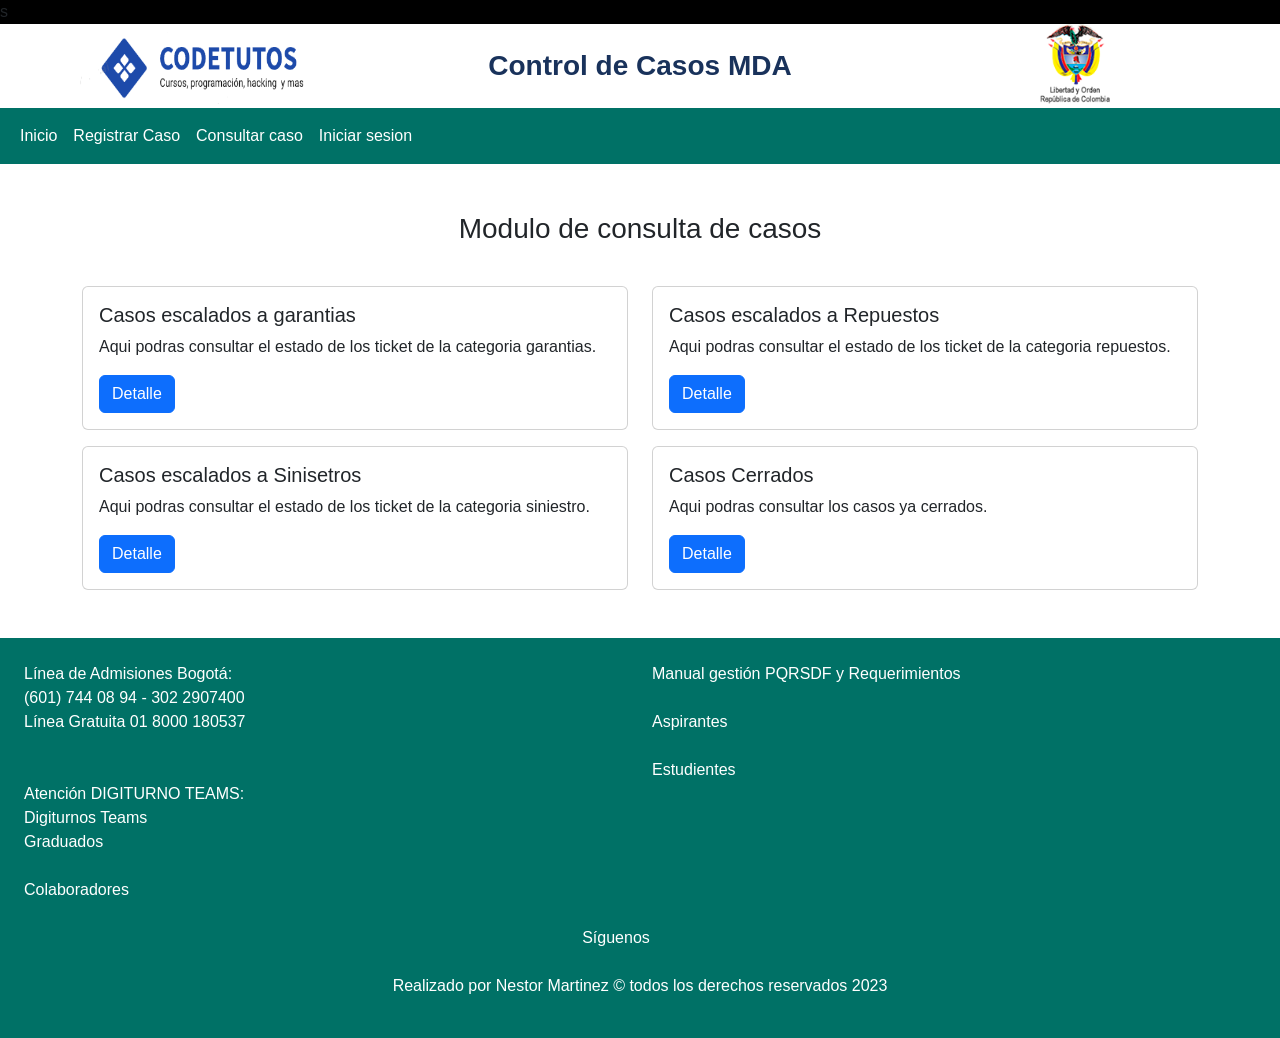
==== consulta.html @ 5a981d92 "v 0.0.0.1" ====
<!DOCTYPE html>
<html lang="en">

<head>
    <meta charset="UTF-8">
    <meta name="viewport" content="width=device-width, initial-scale=1.0">
    <title>MDA</title>
    <link rel="shortcut icon" href="img/6771CodeTutos.ico" type="image/x-icon">
    <link rel="stylesheet" href="css/bootstrap.min.css">
    <link rel="stylesheet" href="css/app.css">
</head>

<body>
    <!-----------------------------------------------------------------------------------------
                                          INICIO
    --------------------------------------------------------------------------------------------- -->

    <div class="row">
        <div class="col-4 bg-black" height="14px">s</div>
        <div class="col-4 bg-black" height="14px"></div>
        <div class="col-4 bg-black" height="14px"></div>

    </div>
    <!-----------------------------------------------------------------------------------------
                                             ESCUDO
        --------------------------------------------------------------------------------------------- -->
    <div class="row text-center">
        <div class="col-sm-12 col-md-4 d-none d-md-block d-lg-block"><img src="img/CodeTutos.png" alt="" width="250px"
                height="80px"></div>
        <div class="col-sm-12 col-md-4 titulo">Control de Casos MDA</div>
        <div class="col-sm-12 col-md-4 d-sm-inline-block"><img src="img/escudo_colombia.png" alt="" width="78px"
                height="80px">
        </div>
    </div>

    <!-----------------------------------------------------------------------------------------
                                              BARRA DE NAVEGACION
        --------------------------------------------------------------------------------------------- -->


    <nav class="navbar navbar-ligth barracolor navbar-expand-lg ">
        <div class="container-fluid  ">
            <a href="" class="navbar-brand d-md-none">
                <img src="img/CodeTutos.png" alt="" width="150px">
            </a>
            <!-- boton -->
            <button class="navbar-toggler" type="button" data-bs-toggle="collapse" data-bs-target="#menu"
                aria-controls="menu" aria-expanded="false">
                <span class="navbar-toggler-icon"></span>
            </button>

            <div class="collapse navbar-collapse   " id="menu">
                <ul class="navbar-nav d-flex justify-content-evenly ">
                    <li class="nav-item"><a href="index.html" class="nav-link barracolor">Inicio</a></li>
                    <li class="nav-item"><a href="registrar.html" class="nav-link barracolor">Registrar Caso</a></li>
                    <li class="nav-item"><a href="consulta.html" class="nav-link barracolor">Consultar caso</a></li>
                    <li class="nav-item"><a href="iniciar_sesion.html" class="nav-link barracolor">Iniciar sesion</a>
                    </li>

                </ul>
            </div>
        </div>

    </nav>
    <!-----------------------------------------------------------------------------------------
                                              final heaader
        --------------------------------------------------------------------------------------------- -->

    <main class="d-flex flex-column justify-content-center container mb-5">


        <h3 class="text-center mt-5">Modulo de consulta de casos</h3>

        <div class="row mt-3">
            <div class="col-sm-6 mt-3">
                <div class="card">
                    <div class="card-body">
                        <h5 class="card-title">Casos escalados a garantias</h5>
                        <p class="card-text">Aqui podras consultar el estado de los ticket de la categoria garantias.
                        </p>
                        <a href="garantias.html" class="btn btn-primary">Detalle</a>
                    </div>
                </div>
            </div>
            <div class="col-sm-6 mt-3">
                <div class="card">
                    <div class="card-body">
                        <h5 class="card-title">Casos escalados a Repuestos</h5>
                        <p class="card-text">Aqui podras consultar el estado de los ticket de la categoria repuestos.
                        </p>
                        <a href="#" class="btn btn-primary">Detalle</a>
                    </div>
                </div>
            </div>

            <div class="col-sm-6 mt-3">
                <div class="card">
                    <div class="card-body">
                        <h5 class="card-title">Casos escalados a Sinisetros</h5>
                        <p class="card-text">Aqui podras consultar el estado de los ticket de la categoria siniestro.
                        </p>
                        <a href="#" class="btn btn-primary">Detalle</a>
                    </div>
                </div>
            </div>

            <div class="col-sm-6 mt-3">
                <div class="card">
                    <div class="card-body">
                        <h5 class="card-title">Casos Cerrados</h5>
                        <p class="card-text">Aqui podras consultar los casos ya cerrados.
                        </p>
                        <a href="#" class="btn btn-primary">Detalle</a>
                    </div>
                </div>
            </div>







        </div>
    </main>


    <!-----------------------------------------------------------------------------------------
                                           footer
    --------------------------------------------------------------------------------------------- -->

    <div class="footer-propidades p-4 barracolor">
        <footer>


            <div class="row">
                <div class="col-6">
                    Línea de Admisiones Bogotá: <br />
                    (601) 744 08 94 - 302 2907400<br />
                    Línea Gratuita 01 8000 180537<br /><br /><br />

                    Atención DIGITURNO TEAMS:<br />
                    Digiturnos Teams <br />
                </div>
                <div class="col-6">
                    Manual gestión PQRSDF y Requerimientos <br /><br />
                    Aspirantes <br /><br />
                    Estudientes <br /><br />

                </div>
                <div class="col-md-4">
                    Graduados <br /><br />
                    Colaboradores<br /><br />
                </div>
            </div>
            <div class="containercentro">
                <div class="row text-center mb-2">
                    <div class="c-redes d-flex justify-content-center gap-3">
                        <p class="siguenos">Síguenos</p>
                        <a href=""><img class="redes" src="img/facebook.svg" width="30" class="text-center"
                                alt="" /></a>
                        <a href=""><img class="redes" src="img/twitter.svg" width="30" class="text-center" alt="" /></a>
                        <a href=""><img class="redes" src="img/youtube.svg" width="30" class="text-center" alt="" /></a>
                    </div>
                </div>

                <div class="row text-center">
                    <p> Realizado por Nestor Martinez © todos los
                        derechos reservados 2023</p>
                </div>
            </div>
        </footer>



        <!-----------------------------------------------------------------------------------------
                                           final
    --------------------------------------------------------------------------------------------- -->


</body>
<script src="js/bundle.min.js"></script>

</html>
---- css/app.css ----
:root{
    --colorletratitulo:#19325B;
    --colorbarra: rgb(0,113,102);
    --colorbtns:#19325B;
}

.titulo{
    color: var(--colorletratitulo);
    font-size: 28px;
    line-height: 3;
    font-weight: 700;
}
.barracolor{
    background-color: var(--colorbarra);
    color: white;
}

body{
font-family: "Roboto", "Odoo Unicode Support Noto", sans-serif;
}
.btn_verde{
    background-color: var(--colorbtns);
    color: white;
    width: 120px;
}
caption{
    color: var(--colorletratitulo);
    font-size: 22px;
    font-weight: 600;
}
h5{
    color: rgb(25, 119, 4);
}
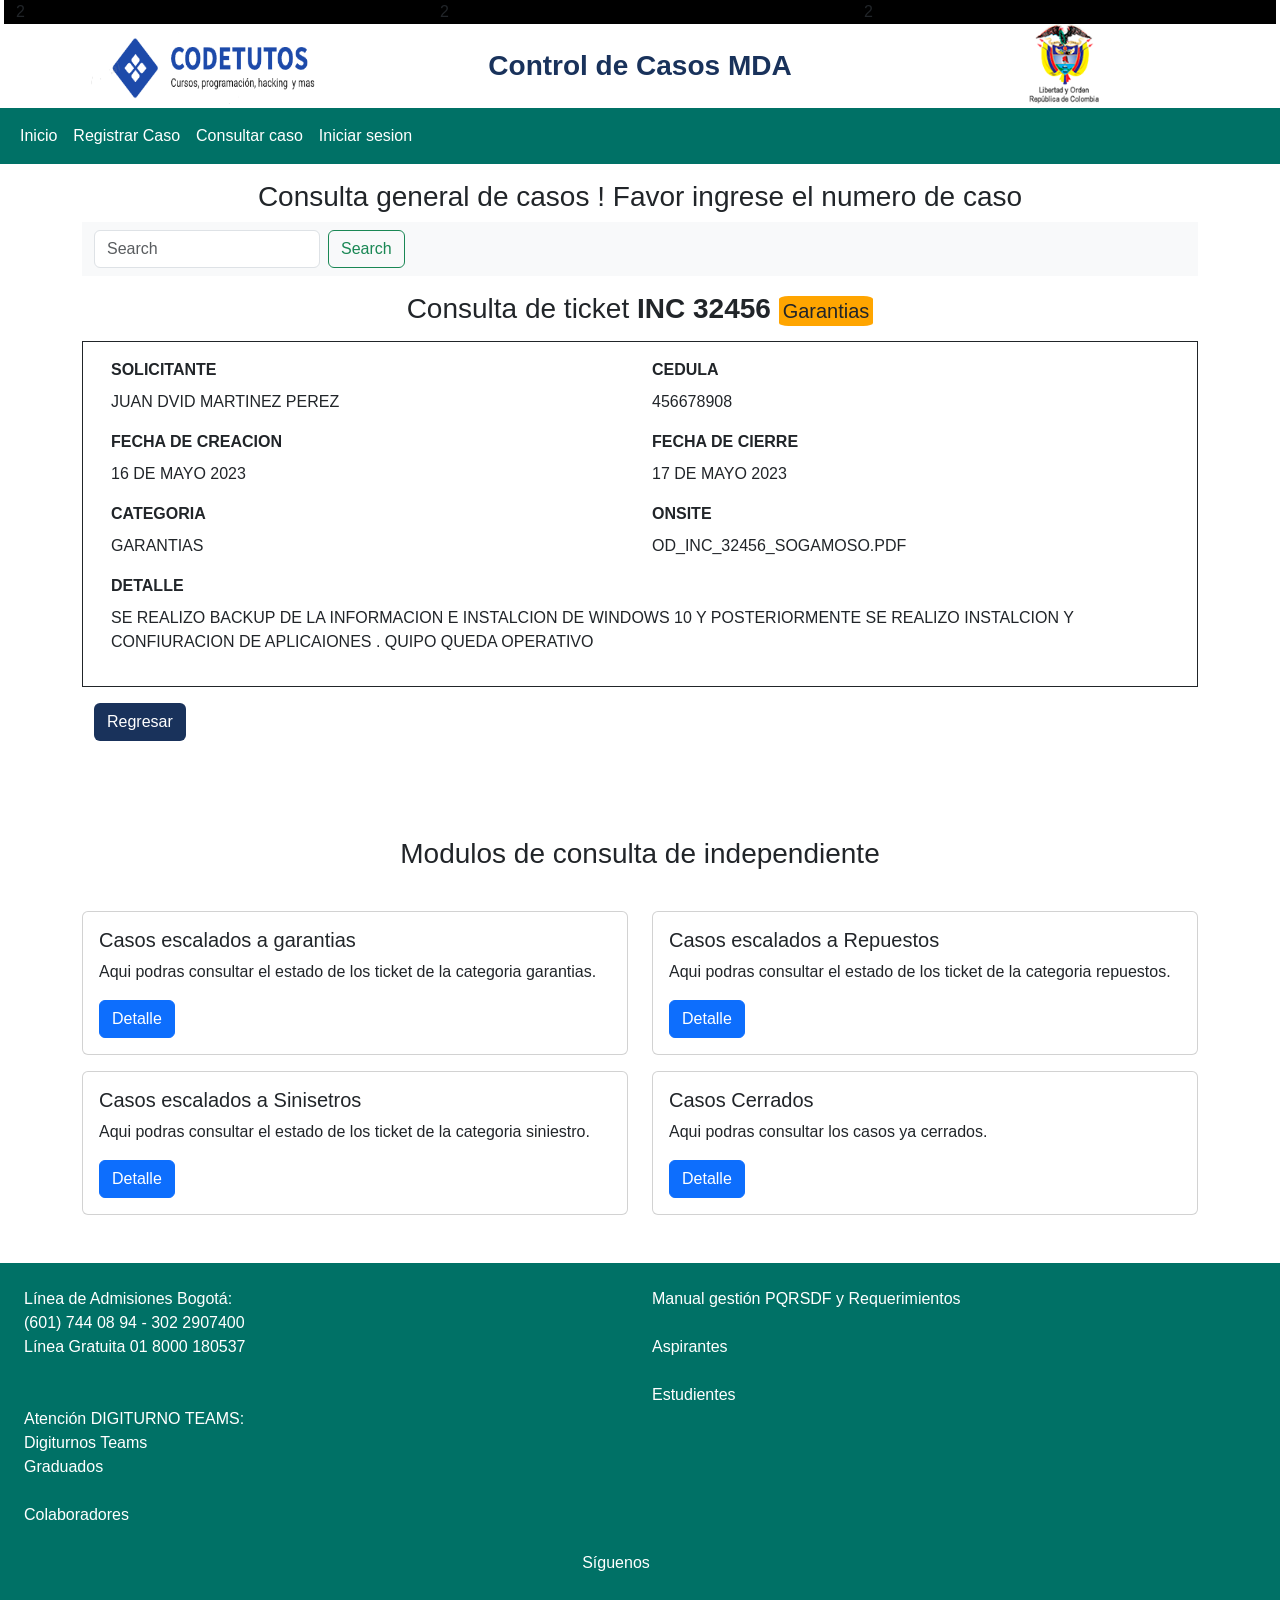
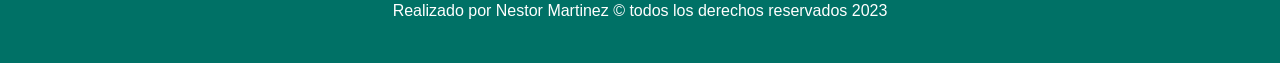
==== commit d9ab34ab: "v 0.0.0.2" ====
--- a/consulta.html
+++ b/consulta.html
@@ -15,16 +15,16 @@
                                           INICIO
     --------------------------------------------------------------------------------------------- -->
 
-    <div class="row">
-        <div class="col-4 bg-black" height="14px">s</div>
-        <div class="col-4 bg-black" height="14px"></div>
-        <div class="col-4 bg-black" height="14px"></div>
+    <div class="row mx-1">
+        <div class="col-4 bg-black" height="14px">2</div>
+        <div class="col-4 bg-black" height="14px">2</div>
+        <div class="col-4 bg-black" height="14px">2</div>
 
     </div>
     <!-----------------------------------------------------------------------------------------
                                              ESCUDO
         --------------------------------------------------------------------------------------------- -->
-    <div class="row text-center">
+    <div class="row mx-1 text-center ">
         <div class="col-sm-12 col-md-4 d-none d-md-block d-lg-block"><img src="img/CodeTutos.png" alt="" width="250px"
                 height="80px"></div>
         <div class="col-sm-12 col-md-4 titulo">Control de Casos MDA</div>
@@ -67,9 +67,83 @@
         --------------------------------------------------------------------------------------------- -->
 
     <main class="d-flex flex-column justify-content-center container mb-5">
-
-
-        <h3 class="text-center mt-5">Modulo de consulta de casos</h3>
+        <!-----------------------------------------------------------------------------------------
+                                              Modulo de busqueda general
+        --------------------------------------------------------------------------------------------- -->
+        <h3 class="text-center mt-3">Consulta general de casos ! Favor ingrese el numero de caso</h3>
+        <nav class="navbar navbar-light bg-light">
+            <div class="container-fluid">
+                <form class="d-flex">
+                    <input class="form-control me-2" type="search" placeholder="Search" aria-label="Search">
+                    <button class="btn btn-outline-success" type="submit">Search</button>
+                </form>
+            </div>
+        </nav>
+
+
+
+
+        <main class="d-flex justify-content-center flex-column  m-auto">
+            <h3 class="my-3 text-center">Consulta de ticket <span class="span_conultaticket">INC 32456</span>
+                <span class="categoria_caso bg- p-1 ">Garantias</span>
+            </h3>
+            <div class="container">
+                <form action="" class="formulario  row border border-dark p-3 mb-3 ">
+
+
+
+                    <div class="col-12 col-md-6">
+                        <label for="Solicitante" class="form-label fw-bold text-uppercase">Solicitante</label>
+                        <P class="text-uppercase">Juan Dvid Martinez Perez</P>
+                    </div>
+                    <div class="col-12 col-md-6">
+                        <label for="Solicitante" class="form-label fw-bold text-uppercase">Cedula</label>
+                        <P class="text-uppercase">456678908</P>
+                    </div>
+
+                    <div class="col-12 col-md-6">
+                        <label for="Solicitante" class="form-label fw-bold text-uppercase">fecha de creacion</label>
+                        <P class="text-uppercase">16 de mayo 2023</P>
+                    </div>
+
+                    <div class="col-12 col-md-6">
+                        <label for="Solicitante" class="form-label fw-bold text-uppercase">fecha de cierre</label>
+                        <P class="text-uppercase">17 de mayo 2023</P>
+                    </div>
+
+
+
+                    <div class="col-12 col-md-6">
+                        <label for="Solicitante" class="form-label fw-bold text-uppercase">Categoria</label>
+                        <P class="text-uppercase">Garantias</P>
+                    </div>
+
+                    <div class="col-12 col-md-6">
+                        <label for="Solicitante" class="form-label fw-bold text-uppercase">Onsite</label>
+                        <P class="text-uppercase">od_inc_32456_sogamoso.pdf</P>
+                    </div>
+
+                    <div class="col-12 col-md-12">
+                        <label for="Solicitante" class="form-label fw-bold text-uppercase">detalle</label>
+                        <P class="text-uppercase">Se realizo backup de la informacion e instalcion de windows 10 y
+                            posteriormente se realizo instalcion y confiuracion de aplicaiones . quipo queda operativo
+                        </P>
+                    </div>
+
+
+                    <!-- <input type="submit" value="Agregar" class="btn btn_verde mt-3 col-2" /> -->
+
+
+
+
+                </form>
+                <a href="garantias.html" class="btn btn_verde mb-5">Regresar</a>
+            </div>
+        </main>
+        <!-----------------------------------------------------------------------------------------
+                                              Modulo de busqueda general
+        --------------------------------------------------------------------------------------------- -->
+        <h3 class="text-center mt-5">Modulos de consulta de independiente</h3>
 
         <div class="row mt-3">
             <div class="col-sm-6 mt-3">
@@ -88,7 +162,7 @@
                         <h5 class="card-title">Casos escalados a Repuestos</h5>
                         <p class="card-text">Aqui podras consultar el estado de los ticket de la categoria repuestos.
                         </p>
-                        <a href="#" class="btn btn-primary">Detalle</a>
+                        <a href="repuestos.html" class="btn btn-primary">Detalle</a>
                     </div>
                 </div>
             </div>
@@ -99,7 +173,7 @@
                         <h5 class="card-title">Casos escalados a Sinisetros</h5>
                         <p class="card-text">Aqui podras consultar el estado de los ticket de la categoria siniestro.
                         </p>
-                        <a href="#" class="btn btn-primary">Detalle</a>
+                        <a href="siniestros.html" class="btn btn-primary">Detalle</a>
                     </div>
                 </div>
             </div>
@@ -110,7 +184,7 @@
                         <h5 class="card-title">Casos Cerrados</h5>
                         <p class="card-text">Aqui podras consultar los casos ya cerrados.
                         </p>
-                        <a href="#" class="btn btn-primary">Detalle</a>
+                        <a href="cerrados.html" class="btn btn-primary">Detalle</a>
                     </div>
                 </div>
             </div>
--- a/css/app.css
+++ b/css/app.css
@@ -1,9 +1,18 @@
+
+
+
+
 :root{
     --colorletratitulo:#19325B;
     --colorbarra: rgb(0,113,102);
     --colorbtns:#19325B;
 }
 
+*{
+    margin: 0px;
+    padding: 0px;
+    box-sizing: border-box;
+}
 .titulo{
     color: var(--colorletratitulo);
     font-size: 28px;
@@ -21,7 +30,7 @@
 .btn_verde{
     background-color: var(--colorbtns);
     color: white;
-    width: 120px;
+  
 }
 caption{
     color: var(--colorletratitulo);
@@ -30,4 +39,12 @@
 }
 h5{
     color: rgb(25, 119, 4);
+}
+.span_conultaticket{
+    font-weight: 700;
+}
+.categoria_caso{
+    background-color: orange;
+    font-size: 20px;
+    border-radius: 10%;
 }
